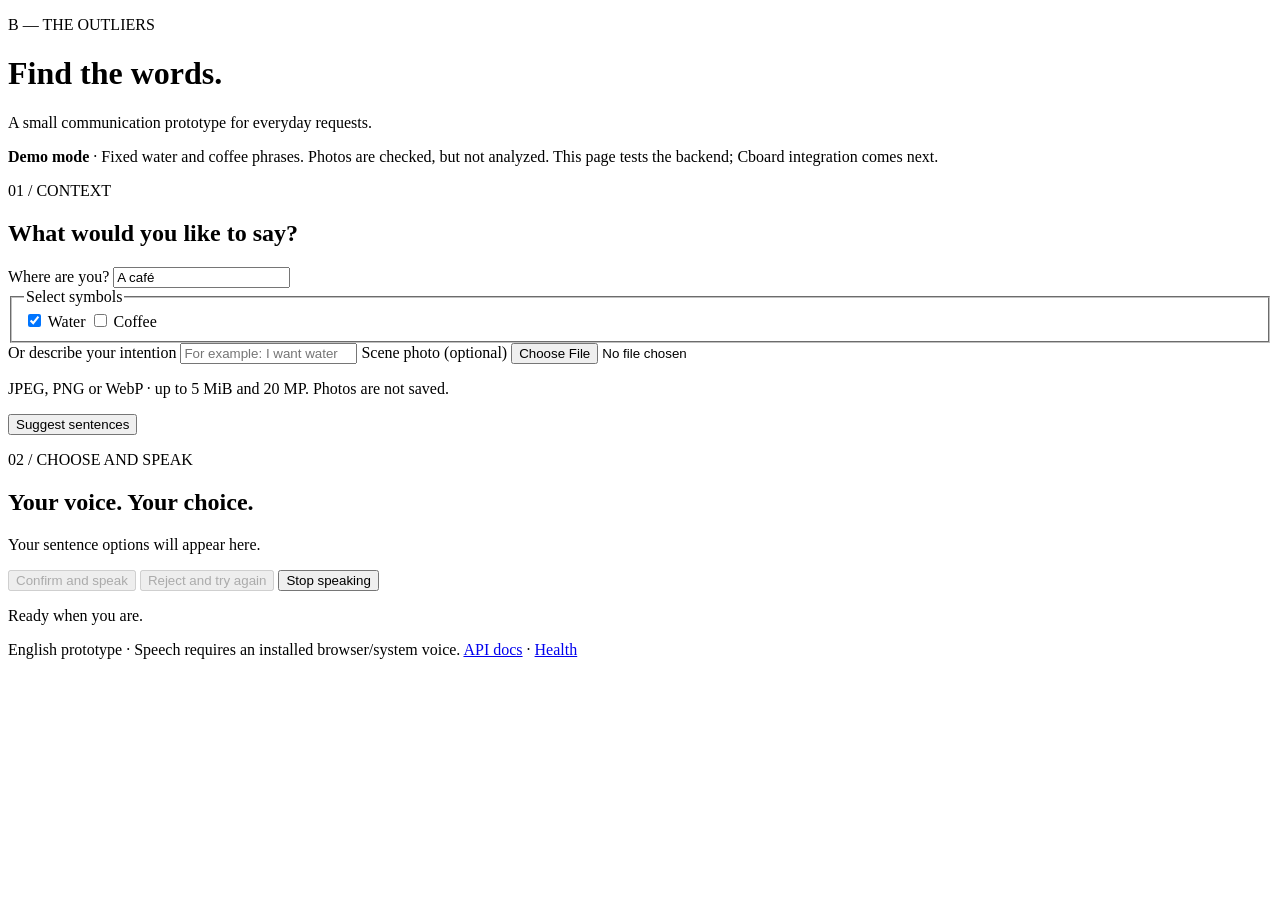
==== app/static/index.html @ b4c055ad "Add initial FastAPI backend starter" ====
<!doctype html>
<html lang="en">
<head>
  <meta charset="utf-8">
  <meta name="viewport" content="width=device-width,initial-scale=1">
  <title>The Outliers · AAC prototype</title>
  <link rel="stylesheet" href="/static/style.css">
  <script src="/static/app.js" defer></script>
</head>
<body>
  <main>
    <header><p class="eyebrow">B — THE OUTLIERS</p><h1>Find the words.</h1>
      <p class="intro">A small communication prototype for everyday requests.</p></header>
    <p class="notice"><strong>Demo mode</strong> · Fixed water and coffee phrases. Photos are checked, but not analyzed. This page tests the backend; Cboard integration comes next.</p>
    <div class="workspace">
      <section aria-labelledby="context-title">
        <p class="step">01 / CONTEXT</p><h2 id="context-title">What would you like to say?</h2>
        <form id="context-form">
          <label for="scene">Where are you?</label>
          <input id="scene" maxlength="500" value="A café" placeholder="Describe the scene">
          <fieldset><legend>Select symbols</legend>
            <label class="symbol"><input type="checkbox" name="symbol" value="water" checked> Water</label>
            <label class="symbol"><input type="checkbox" name="symbol" value="coffee"> Coffee</label>
          </fieldset>
          <label for="intent">Or describe your intention</label>
          <input id="intent" maxlength="500" placeholder="For example: I want water">
          <label for="photo">Scene photo <span>(optional)</span></label>
          <input id="photo" type="file" accept="image/jpeg,image/png,image/webp">
          <p class="help">JPEG, PNG or WebP · up to 5 MiB and 20 MP. Photos are not saved.</p>
          <button id="generate" type="submit">Suggest sentences</button>
        </form>
      </section>
      <section aria-labelledby="suggestions-title">
        <p class="step">02 / CHOOSE AND SPEAK</p><h2 id="suggestions-title">Your voice. Your choice.</h2>
        <div id="results"><p class="empty">Your sentence options will appear here.</p></div>
        <div class="actions">
          <button id="speak" type="button" disabled>Confirm and speak</button>
          <button id="reject" type="button" class="secondary" disabled>Reject and try again</button>
          <button id="stop" type="button" class="secondary">Stop speaking</button>
        </div>
        <p id="status" role="status" aria-live="polite">Ready when you are.</p>
      </section>
    </div>
    <footer>English prototype · Speech requires an installed browser/system voice. <a href="/docs">API docs</a> · <a href="/health">Health</a></footer>
  </main>
</body>
</html>
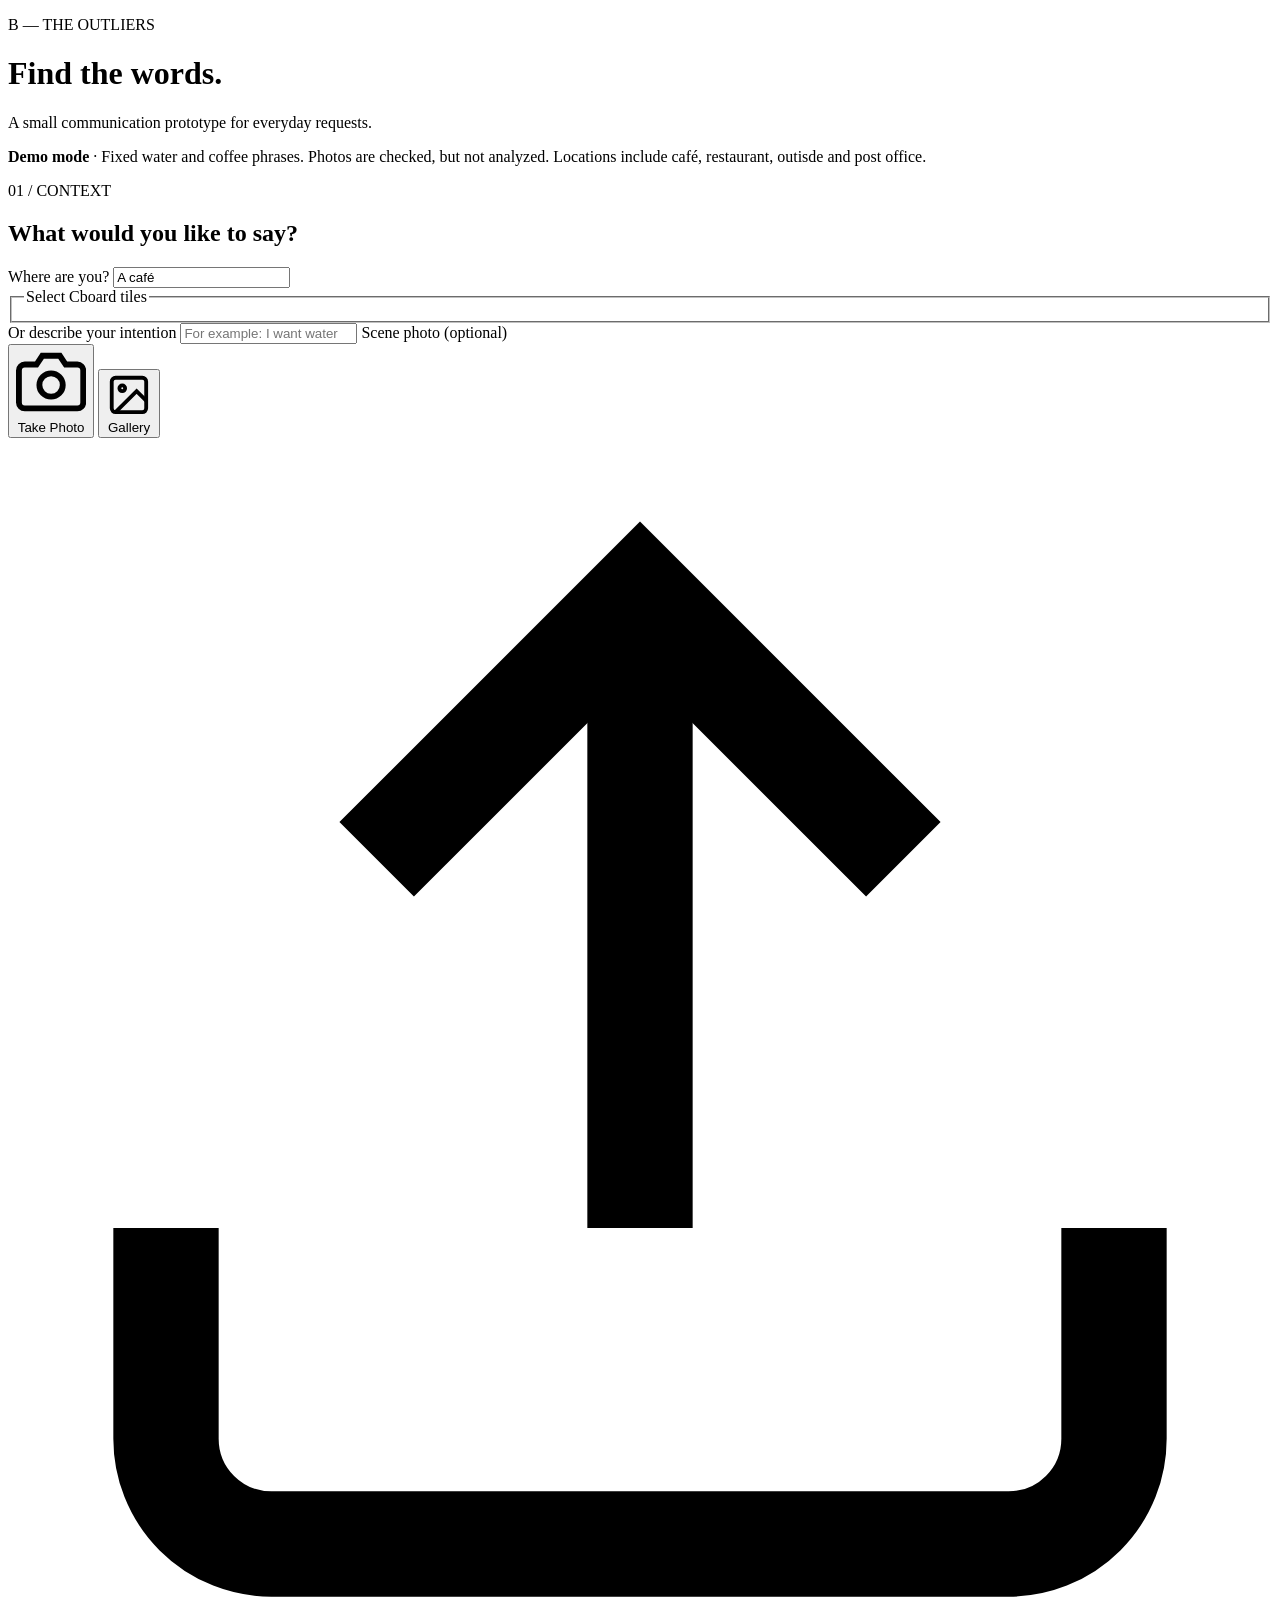
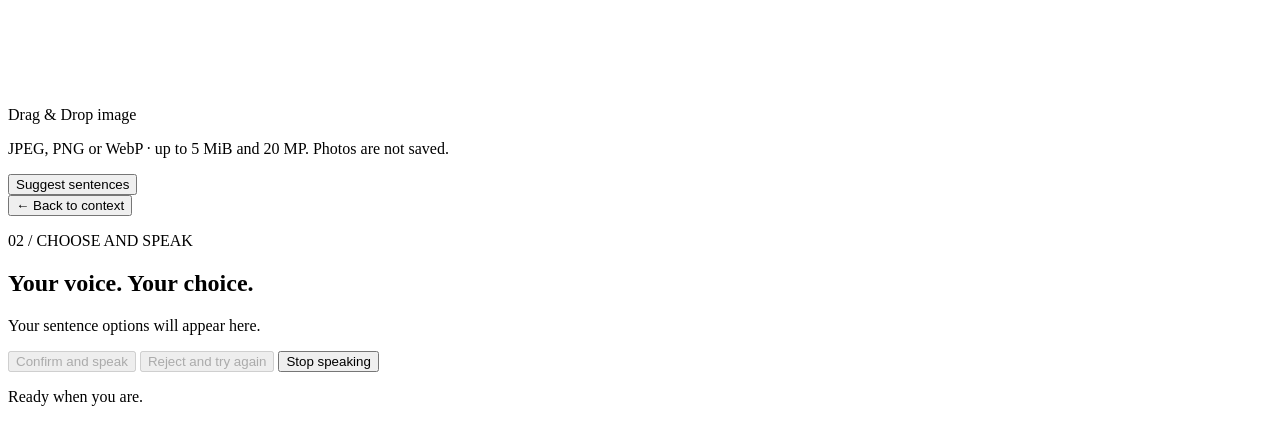
==== commit 6718099f: "First FrontEnd Push Modification of app->static folder (app.js, index.html, style.css) Creation of "" ====
--- a/app/static/index.html
+++ b/app/static/index.html
@@ -8,41 +8,95 @@
   <script src="/static/app.js" defer></script>
 </head>
 <body>
-  <main>
-    <header><p class="eyebrow">B — THE OUTLIERS</p><h1>Find the words.</h1>
-      <p class="intro">A small communication prototype for everyday requests.</p></header>
-    <p class="notice"><strong>Demo mode</strong> · Fixed water and coffee phrases. Photos are checked, but not analyzed. This page tests the backend; Cboard integration comes next.</p>
-    <div class="workspace">
-      <section aria-labelledby="context-title">
-        <p class="step">01 / CONTEXT</p><h2 id="context-title">What would you like to say?</h2>
-        <form id="context-form">
-          <label for="scene">Where are you?</label>
-          <input id="scene" maxlength="500" value="A café" placeholder="Describe the scene">
-          <fieldset><legend>Select symbols</legend>
-            <label class="symbol"><input type="checkbox" name="symbol" value="water" checked> Water</label>
-            <label class="symbol"><input type="checkbox" name="symbol" value="coffee"> Coffee</label>
-          </fieldset>
-          <label for="intent">Or describe your intention</label>
-          <input id="intent" maxlength="500" placeholder="For example: I want water">
-          <label for="photo">Scene photo <span>(optional)</span></label>
-          <input id="photo" type="file" accept="image/jpeg,image/png,image/webp">
-          <p class="help">JPEG, PNG or WebP · up to 5 MiB and 20 MP. Photos are not saved.</p>
-          <button id="generate" type="submit">Suggest sentences</button>
-        </form>
-      </section>
-      <section aria-labelledby="suggestions-title">
-        <p class="step">02 / CHOOSE AND SPEAK</p><h2 id="suggestions-title">Your voice. Your choice.</h2>
-        <div id="results"><p class="empty">Your sentence options will appear here.</p></div>
-        <div class="actions">
-          <button id="speak" type="button" disabled>Confirm and speak</button>
-          <button id="reject" type="button" class="secondary" disabled>Reject and try again</button>
-          <button id="stop" type="button" class="secondary">Stop speaking</button>
+<main>
+  <div class="top-bar">
+    <header class="main-header">
+      <p class="eyebrow">B — THE OUTLIERS</p>
+      <h1>Find the words.</h1>
+      <p class="intro">A small communication prototype for everyday requests.</p>
+    </header>
+
+    <div class="demo-badge">
+      <strong>Demo mode</strong> · Fixed water and coffee phrases. Photos are checked, but not analyzed. Locations include café, restaurant, outisde and post office.
+    </div>
+  </div>
+
+  <div class="workspace">
+    <section id="tab-context" class="tab-pane active" aria-labelledby="context-title">
+      <p class="step">01 / CONTEXT</p>
+      <h2 id="context-title">What would you like to say?</h2>
+      
+      <form id="context-form">
+        <label for="scene">Where are you?</label>
+        <input id="scene" maxlength="500" value="A café" placeholder="Describe the scene">
+        
+        <fieldset>
+          <legend>Select Cboard tiles</legend>
+          <div class="cboard-grid" id="tiles-container"></div>
+        </fieldset>
+
+        <label for="intent">Or describe your intention</label>
+        <input id="intent" maxlength="500" placeholder="For example: I want water">
+
+        <label for="photo">Scene photo <span>(optional)</span></label>
+        
+        <div class="photo-upload-container">
+          <button type="button" class="photo-option-btn" id="btn-camera">
+            <svg class="option-icon" viewBox="0 0 24 24" fill="none" stroke="currentColor" stroke-width="2"><path d="M23 19a2 2 0 0 1-2 2H3a2 2 0 0 1-2-2V8a2 2 0 0 1 2-2h4l2-3h6l2 3h4a2 2 0 0 1 2 2z"/><circle cx="12" cy="13" r="4"/></svg>
+            <span>Take Photo</span>
+          </button>
+          <button type="button" class="photo-option-btn" id="btn-gallery">
+            <svg class="option-icon" viewBox="0 0 24 24" fill="none" stroke="currentColor" stroke-width="2"><rect x="3" y="3" width="18" height="18" rx="2" ry="2"/><circle cx="8.5" cy="8.5" r="1.5"/><polyline points="21 15 16 10 5 21"/></svg>
+            <span>Gallery</span>
+          </button>
+          <div class="drop-zone" id="drop-zone">
+            <svg class="option-icon" viewBox="0 0 24 24" fill="none" stroke="currentColor" stroke-width="2"><path d="M21 15v4a2 2 0 0 1-2 2H5a2 2 0 0 1-2-2v-4"/><polyline points="17 8 12 3 7 8"/><line x1="12" y1="3" x2="12" y2="15"/></svg>
+            <span>Drag & Drop image</span>
+          </div>
         </div>
-        <p id="status" role="status" aria-live="polite">Ready when you are.</p>
-      </section>
-    </div>
-    <footer>English prototype · Speech requires an installed browser/system voice. <a href="/docs">API docs</a> · <a href="/health">Health</a></footer>
-  </main>
+
+        <input id="photo" type="file" accept="image/jpeg,image/png,image/webp" style="display: none;">
+        
+        <div id="photo-preview" class="photo-preview" style="display: none;">
+          <img id="preview-img" src="" alt="Selected scene">
+          <button type="button" id="remove-photo" class="remove-photo-btn">✕ Remove photo</button>
+        </div>
+
+        <p class="help">JPEG, PNG or WebP · up to 5 MiB and 20 MP. Photos are not saved.</p>
+        
+        <button id="generate" type="submit">Suggest sentences</button>
+      </form>
+    </section>
+
+    <section id="tab-speak" class="tab-pane" aria-labelledby="suggestions-title">
+      <button type="button" id="back-to-context" class="back-btn">← Back to context</button>
+      
+      <p class="step">02 / CHOOSE AND SPEAK</p>
+      <h2 id="suggestions-title">Your voice. Your choice.</h2>
+      
+      <div id="results">
+        <p class="empty">Your sentence options will appear here.</p>
+      </div>
+      
+      <div class="actions">
+        <button id="speak" type="button" disabled>Confirm and speak</button>
+        <button id="reject" type="button" class="secondary" disabled>Reject and try again</button>
+        <button id="stop" type="button" class="secondary">Stop speaking</button>
+      </div>
+      
+      <p id="status" role="status" aria-live="polite">Ready when you are.</p>
+    </section>
+
+  </div>
+</main>
+  <!-- Help window -->
+<div id="help-modal" class="modal-overlay" style="display: none;">
+  <div class="modal-card">
+    <h3>Need Help?</h3>
+    <p>This prototype helps you generate context-aware phrases. Select your location, click the available tiles, and click "Suggest sentences" to speak.</p>
+    <button type="button" id="close-modal-btn">Got it</button>
+  </div>
+</div>
 </body>
 </html>
 
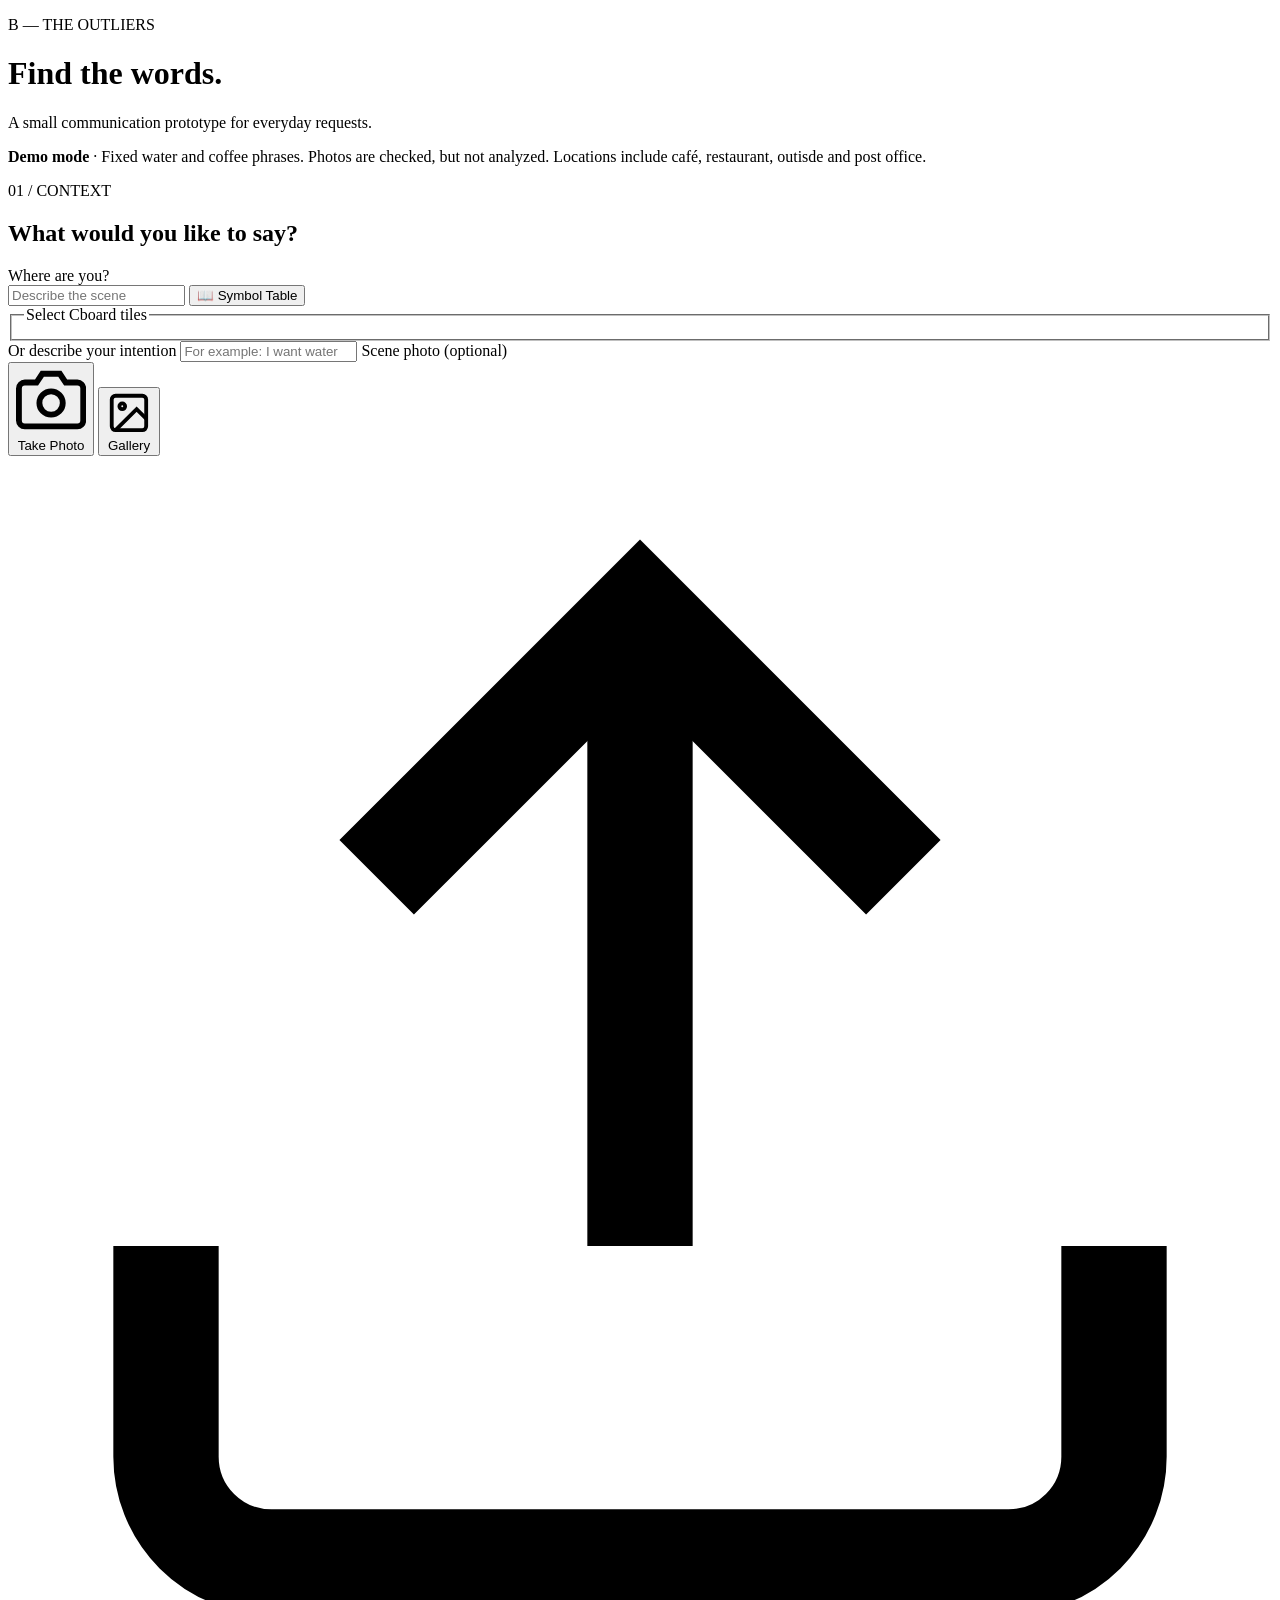
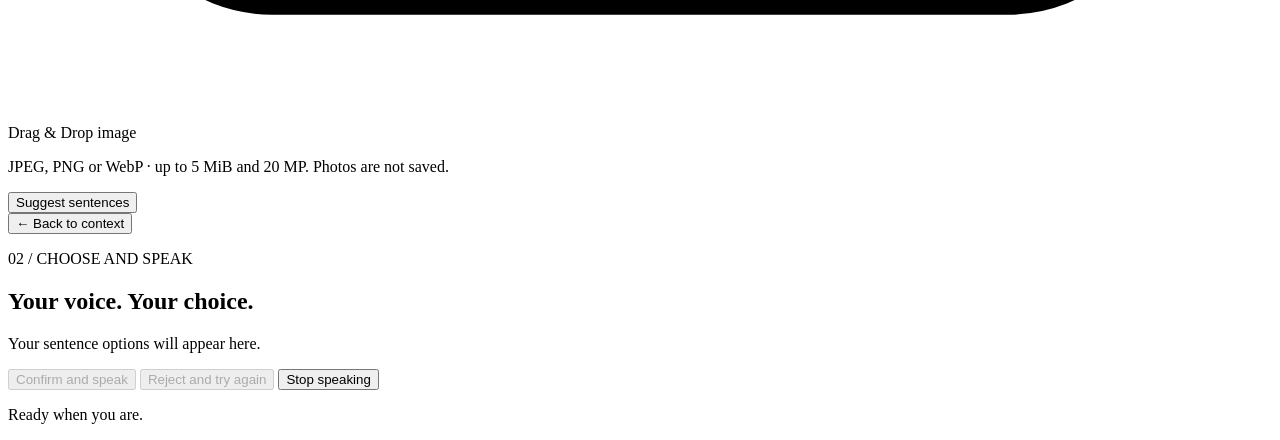
==== commit 090c864d: "Symbol table added Creation of app\api\lexicon.py Short modification of main.py Symbol now have defi" ====
--- a/app/static/index.html
+++ b/app/static/index.html
@@ -28,7 +28,10 @@
       
       <form id="context-form">
         <label for="scene">Where are you?</label>
-        <input id="scene" maxlength="500" value="A café" placeholder="Describe the scene">
+        <div class="scene-input-group">
+          <input id="scene" maxlength="500" value="" placeholder="Describe the scene">
+          <button id="lexicon-btn" type="button" class="lexicon-trigger-btn" title="Symbol table">📖 Symbol Table</button>
+        </div>
         
         <fieldset>
           <legend>Select Cboard tiles</legend>
@@ -97,6 +100,16 @@
     <button type="button" id="close-modal-btn">Got it</button>
   </div>
 </div>
+
+<div id="lexicon-modal" class="modal" style="display: none;">
+    <div class="modal-content">
+        <span id="close-lexicon" class="close-btn">&times;</span>
+        <h2>Symbol Table</h2>
+        <p class="modal-subtitle">Find the meaning of each symbol</p>
+        <div id="lexicon-list" class="lexicon-grid">
+        </div>
+    </div>
+</div>
 </body>
 </html>
 
